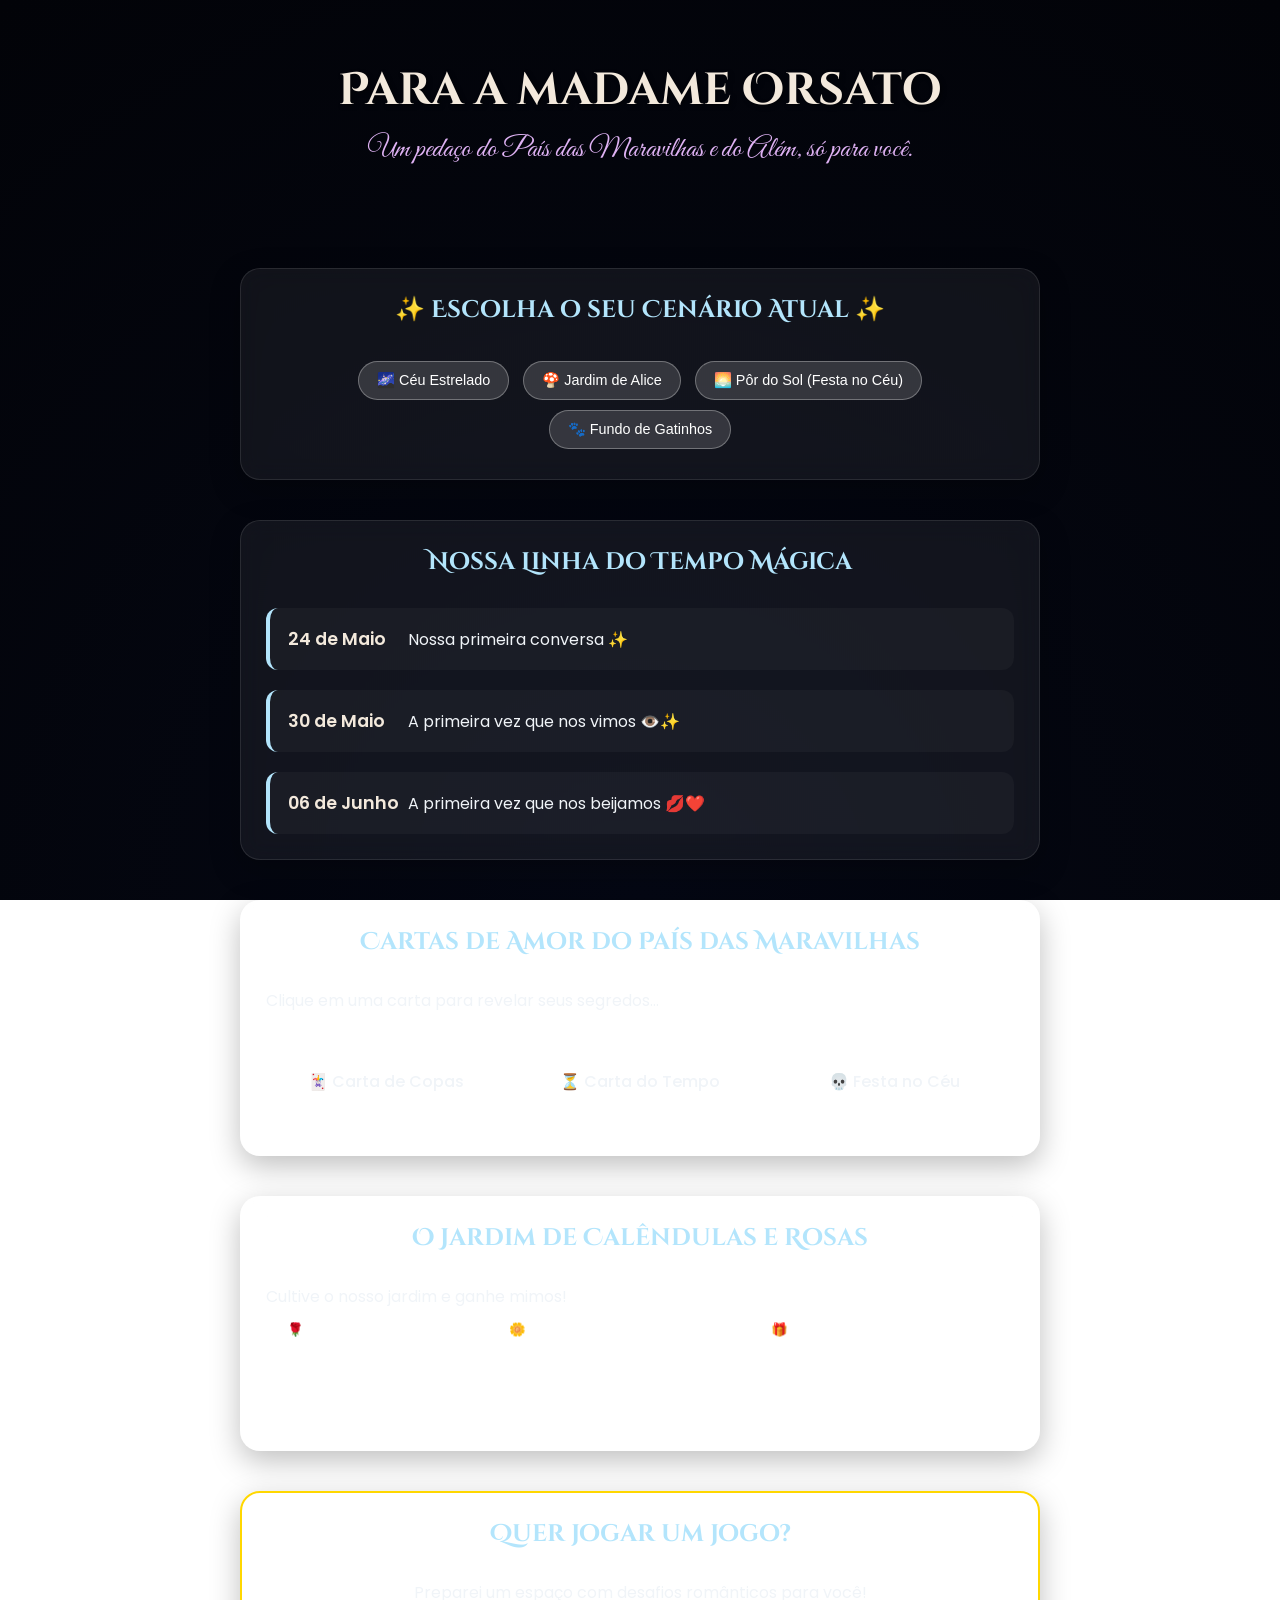
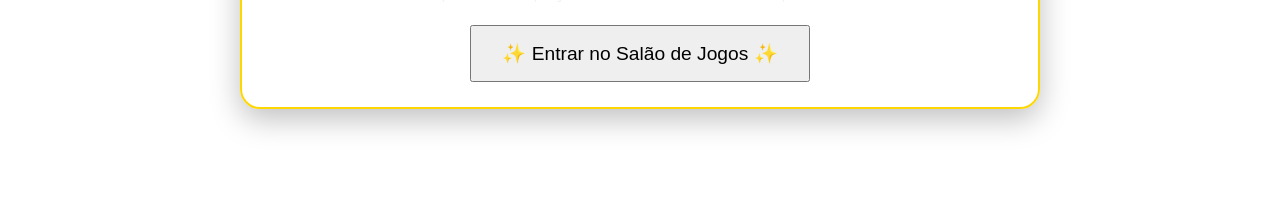
==== index.html @ 92a151a7 "Add files via upload" ====
<!DOCTYPE html>
<html lang="pt-BR">
<head>
    <meta charset="UTF-8">
    <meta name="viewport" content="width=device-width, initial-scale=1.0">
    <title>Para a Madame Orsato</title>
    <link rel="stylesheet" href="style.css">
    <!-- Fontes mágicas do Google Fonts -->
    <link href="https://fonts.googleapis.com/css2?family=Cinzel+Decorative:wght@700&family=Great+Vibes&family=Poppins:wght@300;400;600&display=swap" rel="stylesheet">
</head>
<body>

    <!-- Efeito de pétalas/estrelas caindo ao fundo -->
    <div id="particles-container"></div>

    <header>
        <h1>Para a madame Orsato</h1>
        <p class="subtitle">Um pedaço do País das Maravilhas e do Além, só para você.</p>
    </header>
    <!-- PAINEL PARA ALTERAR O CENÁRIO DE FUNDO -->
    <section class="theme-selector">
        <h2>✨ Escolha o seu Cenário Atual ✨</h2>
        <button class="theme-btn" onclick="changeBackground('starry')">🌌 Céu Estrelado</button>
        <button class="theme-btn" onclick="changeBackground('alice')">🍄 Jardim de Alice</button>
        <button class="theme-btn" onclick="changeBackground('sunset')">🌅 Pôr do Sol (Festa no Céu)</button>
        <button class="theme-btn" onclick="changeBackground('cats')">🐾 Fundo de Gatinhos</button>
    </section>
    <main>
        <!-- SEÇÃO 1: LINHA DO TEMPO -->
        <section class="timeline-section">
            <h2>Nossa Linha do Tempo Mágica</h2>
            <div class="timeline">
                <div class="timeline-item">
                    <div class="date">24 de Maio</div>
                    <div class="event">Nossa primeira conversa ✨</div>
                </div>
                <div class="timeline-item">
                    <div class="date">30 de Maio</div>
                    <div class="event">A primeira vez que nos vimos 👁️✨</div>
                </div>
                <div class="timeline-item">
                    <div class="date">06 de Junho</div>
                    <div class="event">A primeira vez que nos beijamos 💋❤️</div>
                </div>
            </div>
        </section>

        <!-- SEÇÃO 2: AS CARTINHAS DE BARALHO -->
        <section class="cards-section">
            <h2>Cartas de Amor do País das Maravilhas</h2>
            <p>Clique em uma carta para revelar seus segredos...</p>
            <div class="cards-container">
                <div class="card" onclick="openCard(1)">🃏 Carta de Copas</div>
                <div class="card" onclick="openCard(2)">⏳ Carta do Tempo</div>
                <div class="card" onclick="openCard(3)">💀 Festa no Céu</div>
            </div>
            
            <!-- Modal para exibir a carta aberta -->
            <div id="card-modal" class="modal" onclick="closeModal()">
                <div class="modal-content" onclick="event.stopPropagation()">
                    <span class="close-button" onclick="closeModal()">&times;</span>
                    <p id="modal-text">Mensagem secreta...</p>
                </div>
            </div>
        </section>

        <!-- SEÇÃO 3: JARDIM DE PRESENTES -->
        <section class="garden-section">
            <h2>O Jardim de Calêndulas e Rosas</h2>
            <p>Cultive o nosso jardim e ganhe mimos!</p>
            <div class="garden-buttons">
                <button onclick="growGift('flower')">🌹 Pintar Rosas de Vermelho</button>
                <button onclick="growGift('marigold')">🌼 Colher Calêndula (Festa no Céu)</button>
                <button onclick="growGift('present')">🎁 Abrir Caixa Surpresa</button>
            </div>
            <div id="garden-display"></div>
        </section>
    <!-- BOTÃO PARA IR PARA OS JOGOS -->
<section style="text-align: center; border: 2px solid #ffd700;">
    <h2>Quer jogar um jogo?</h2>
    <p style="margin-bottom: 20px;">Preparei um espaço com desafios românticos para você!</p>
    <a href="jogos.html"><button style="font-size: 1.2rem; padding: 15px 30px;">✨ Entrar no Salão de Jogos ✨</button></a>
</section>
    </main>

    <script src="script.js"></script>
</body>
</html>
---- style.css ----
/* Configurações Gerais - Visual Calmo e Estrelado */
* {
    margin: 0;
    padding: 0;
    box-sizing: border-box;
}

body {
    /* Fundo padrão: Céu Estrelado Escuro e Suave */
    background: radial-gradient(circle at bottom, #111936 0%, #070b19 100%);
    background-attachment: fixed;
    background-size: cover;
    background-position: center;
    color: #f0f4f8;
    font-family: 'Poppins', sans-serif;
    overflow-x: hidden;
    padding-bottom: 50px;
    transition: background 0.8s ease; /* Transição suave ao mudar de fundo */
}

/* Efeito de Estrelas Cintilantes ao Fundo */
#particles-container {
    position: fixed;
    top: 0;
    left: 0;
    width: 100vw;
    height: 100vh;
    pointer-events: none;
    z-index: 0;
}

/* Cabeçalho mais clean e romântico */
header {
    text-align: center;
    padding: 60px 20px;
    z-index: 1;
    position: relative;
}

header h1 {
    font-family: 'Cinzel Decorative', serif;
    font-size: 2.8rem;
    color: #f3e9dc; /* Tom pastel/creme elegante */
    text-shadow: 2px 2px 4px rgba(0, 0, 0, 0.5);
    margin-bottom: 10px;
}

header .subtitle {
    font-family: 'Great Vibes', cursive;
    font-size: 1.8rem;
    color: #dfb2f4; /* Roxo pastel suave */
}

h2 {
    font-family: 'Cinzel Decorative', serif;
    text-align: center;
    color: #b3e5fc; /* Azul bebê calmo */
    margin-bottom: 30px;
    font-size: 1.5rem;
}

section {
    max-width: 800px;
    margin: 40px auto;
    padding: 25px;
    /* Painéis mais transparentes e foscos (estilo vidro) */
    background: rgba(255, 255, 255, 0.06);
    border-radius: 20px;
    backdrop-filter: blur(12px);
    border: 1px solid rgba(255, 255, 255, 0.1);
    box-shadow: 0 10px 30px rgba(0, 0, 0, 0.25);
    z-index: 1;
    position: relative;
}

/* Painel de Controle de Cenários */
.theme-selector {
    text-align: center;
    margin-bottom: 20px;
}

.theme-btn {
    background: rgba(255, 255, 255, 0.15);
    color: #fff;
    border: 1px solid rgba(255, 255, 255, 0.3);
    padding: 10px 18px;
    margin: 5px;
    border-radius: 20px;
    cursor: pointer;
    font-size: 0.9rem;
    transition: all 0.3s ease;
}

.theme-btn:hover {
    background: #dfb2f4;
    color: #070b19;
    transform: translateY(-2px);
}

/* Linha do Tempo Suave */
.timeline {
    display: flex;
    flex-direction: column;
    gap: 20px;
}

.timeline-item {
    display: flex;
    align-items: center;
    background: rgba(255, 255, 255, 0.03);
    padding: 18px;
    border-radius: 12px;
    border-left: 4px solid #b3e5fc;
}

.date {
    font-weight: 600;
    color: #f3e9dc;
    min-width: 120px;
    font-size: 1.1rem;
}

/* Cartas de Amor mais Clássicas */
.cards-container {
    display: flex;
    justify-content: space-around;
    margin-top: 20px;
    gap: 15px;
}

.card {
    background: rgba(255, 255, 255, 0.08);
    padding: 35px 15px;
    border-radius: 12px;
    cursor: pointer;
    font-weight: 500;
    border: 1px solid rgba(255, 255, 255, 0.2);
    transition: all 0.3s ease;
    text-align: center;
    flex: 1;
}

.card:hover {
    transform: translateY(-5px);
    background: rgba(255, 255, 255, 0.15);
    border-color: #b3e5fc;
}

/* Modal / Popup */
.modal {
    display: none;
    position: fixed;
    top: 0; left: 0; width: 100%; height: 100%;
    background: rgba(0, 0, 0, 0.7);
    z-index: 10;
    justify-content: center;
    align-items: center;
}

.modal-content {
    background: #0f1322;
    padding: 40px;
    border-radius: 20px;
    max-width: 500px;
    text-align: center;
    border: 1px solid rgba(255, 255, 255, 0.2);
    box-shadow: 0 15px 40px rgba(0,0,0,0.5);
    position: relative;
    font-size: 1.1rem;
    line-height: 1.6;
}

.close-button {
    position: absolute;
    top: 10px; right: 20px;
    font-size: 28px; cursor: pointer; color: #fff;
}

/* Jardim de Mimos */
.garden-buttons button, .game-box button {
    background: rgba(255, 255, 255, 0.1);
    color: #fff;
    border: 1px solid rgba(255, 255, 255, 0.3);
    padding: 12px 20px;
    border-radius: 25px;
    cursor: pointer;
    font-weight: 500;
    transition: 0.3s;
}

.garden-buttons button:hover, .game-box button:hover {
    background: #b3e5fc;
    color: #070b19;
}

#garden-display {
    margin-top: 15px;
    min-height: 60px;
    color: #f3e9dc;
    font-style: italic;
}

/* Estrelas Brancas e Delicadas */
/* Configuração correta das estrelinhas para a chuva lenta */
.star {
    position: fixed; /* Mudado para fixed para acompanhar a tela toda */
    background: #ffffff;
    border-radius: 50%;
    pointer-events: none;
    z-index: 1;
    opacity: 0;
    /* Ativa a animação de queda e piscar combinadas */
    animation: fallAndBlink linear infinite;
}

/* Animação exclusiva de queda e variação de opacidade */
@keyframes fallAndBlink {
    0% {
        transform: translateY(0);
        opacity: 0;
    }
    10% {
        opacity: 0.9;
    }
    90% {
        opacity: 0.9;
    }
    100% {
        transform: translateY(100vh);
        opacity: 0;
    }
}
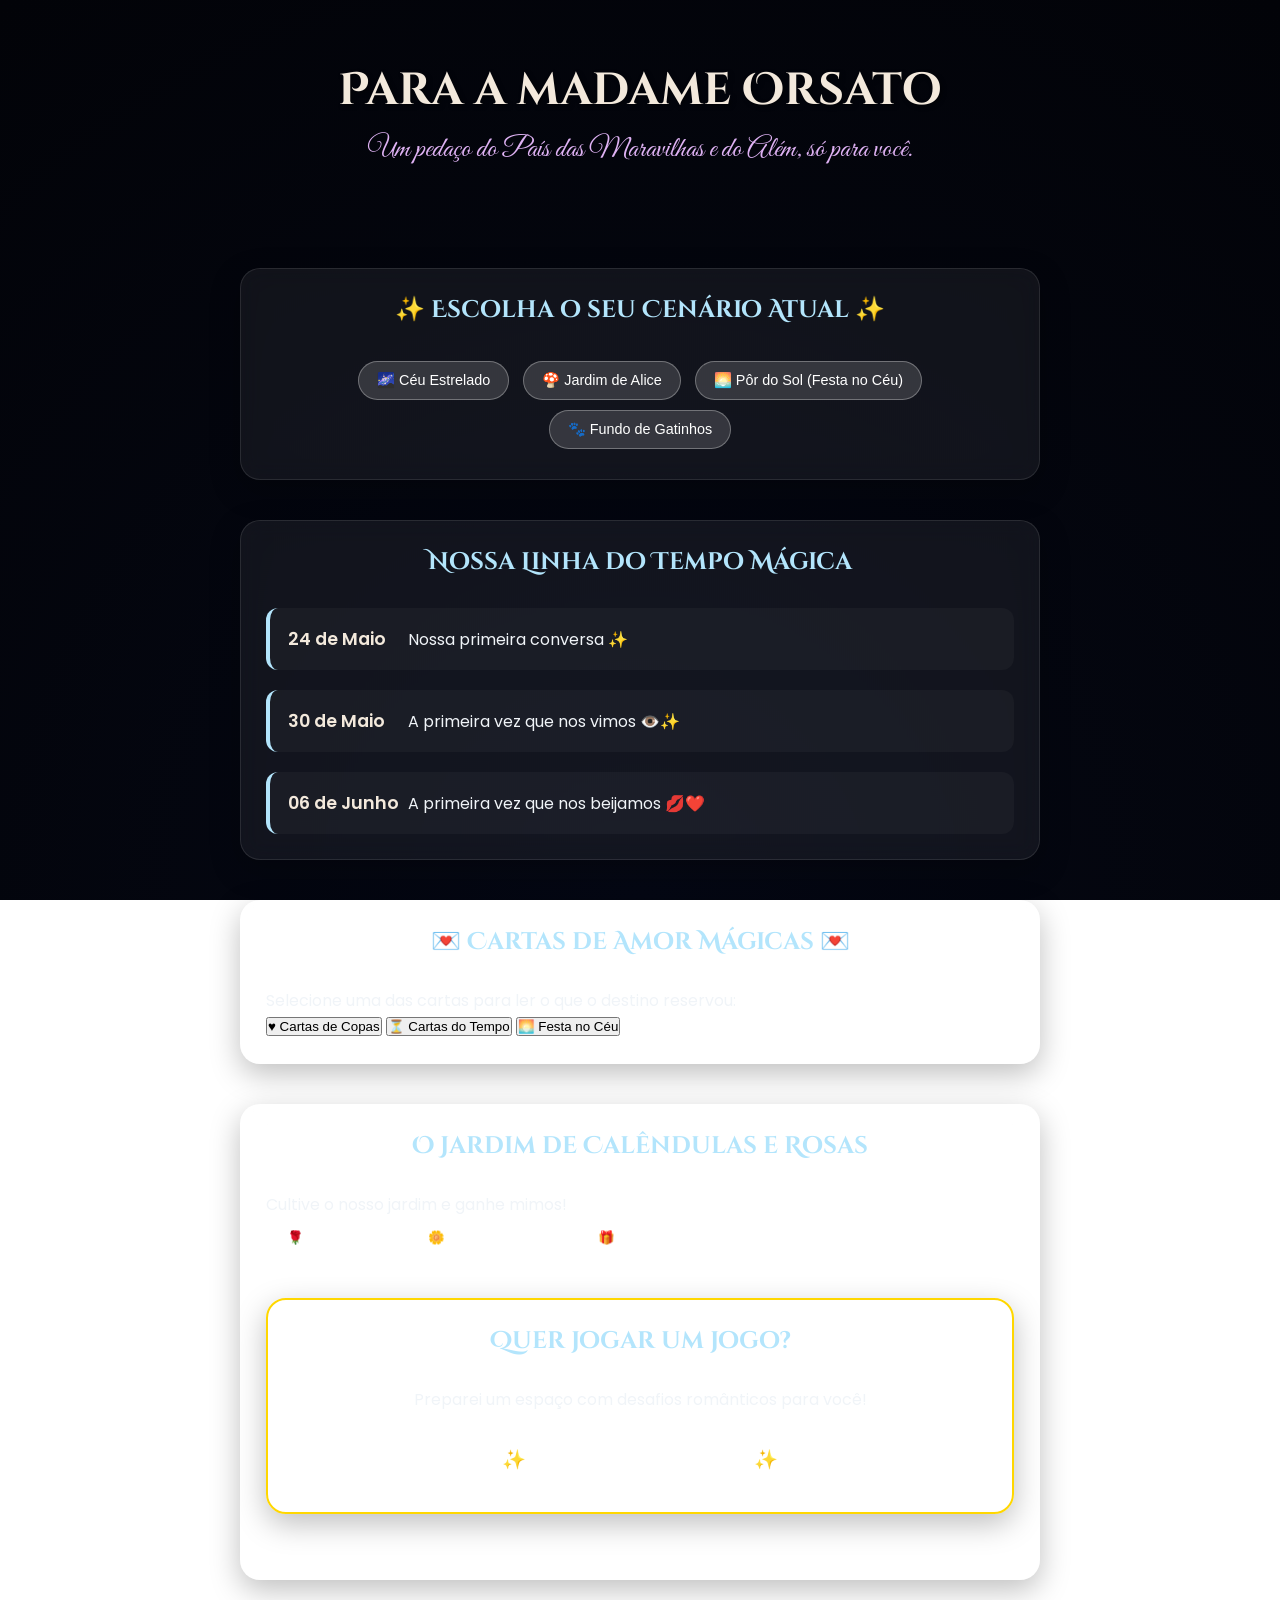
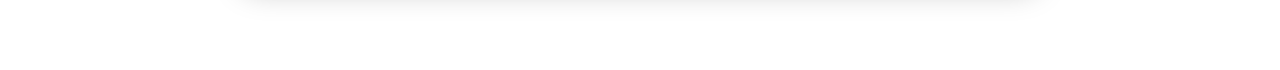
==== commit c8e19767: "Add files via upload" ====
--- a/index.html
+++ b/index.html
@@ -46,35 +46,33 @@
         </section>
 
         <!-- SEÇÃO 2: AS CARTINHAS DE BARALHO -->
-        <section class="cards-section">
-            <h2>Cartas de Amor do País das Maravilhas</h2>
-            <p>Clique em uma carta para revelar seus segredos...</p>
-            <div class="cards-container">
-                <div class="card" onclick="openCard(1)">🃏 Carta de Copas</div>
-                <div class="card" onclick="openCard(2)">⏳ Carta do Tempo</div>
-                <div class="card" onclick="openCard(3)">💀 Festa no Céu</div>
-            </div>
-            
-            <!-- Modal para exibir a carta aberta -->
-            <div id="card-modal" class="modal" onclick="closeModal()">
-                <div class="modal-content" onclick="event.stopPropagation()">
-                    <span class="close-button" onclick="closeModal()">&times;</span>
-                    <p id="modal-text">Mensagem secreta...</p>
-                </div>
-            </div>
-        </section>
+        <section class="love-letters-section">
+    <h2>💌 Cartas de Amor Mágicas 💌</h2>
+    <p class="subtitle">Selecione uma das cartas para ler o que o destino reservou:</p>
+    
+    <div class="letters-container">
+        <button class="letter-btn" onclick="showLoveLetter('copas')">♥️ Cartas de Copas</button>
+        <button class="letter-btn" onclick="showLoveLetter('tempo')">⏳ Cartas do Tempo</button>
+        <button class="letter-btn" onclick="showLoveLetter('festa')">🌅 Festa no Céu</button>
+    </div>
+
+    <div id="love-letter-box" style="display: none; margin-top: 25px; padding: 20px; background: rgba(255, 255, 255, 0.05); border: 1px dashed #ffd700; border-radius: 10px; animation: fadeIn 0.5s ease-in-out;">
+        <p id="love-letter-text" style="font-size: 1.1rem; font-style: italic; color: #fff; line-height: 1.6;"></p>
+    </div>
+</section>
 
         <!-- SEÇÃO 3: JARDIM DE PRESENTES -->
         <section class="garden-section">
             <h2>O Jardim de Calêndulas e Rosas</h2>
             <p>Cultive o nosso jardim e ganhe mimos!</p>
             <div class="garden-buttons">
-                <button onclick="growGift('flower')">🌹 Pintar Rosas de Vermelho</button>
-                <button onclick="growGift('marigold')">🌼 Colher Calêndula (Festa no Céu)</button>
-                <button onclick="growGift('present')">🎁 Abrir Caixa Surpresa</button>
-            </div>
-            <div id="garden-display"></div>
-        </section>
+                <button onclick="receiveGift('flower')">🌹 Colher Rosa</button>
+<button onclick="receiveGift('marigold')">🌼 Colher Calêndula</button>
+<button onclick="receiveGift('present')">🎁 Abrir Presente</button>
+
+<div id="gift-result-box" style="display: none; margin-top: 20px; padding: 15px; background: rgba(255,255,255,0.05); border-radius: 8px; border: 1px solid #ffd700;">
+    <p id="gift-result-text" style="color: #fff; font-weight: bold;"></p>
+</div>
     <!-- BOTÃO PARA IR PARA OS JOGOS -->
 <section style="text-align: center; border: 2px solid #ffd700;">
     <h2>Quer jogar um jogo?</h2>
